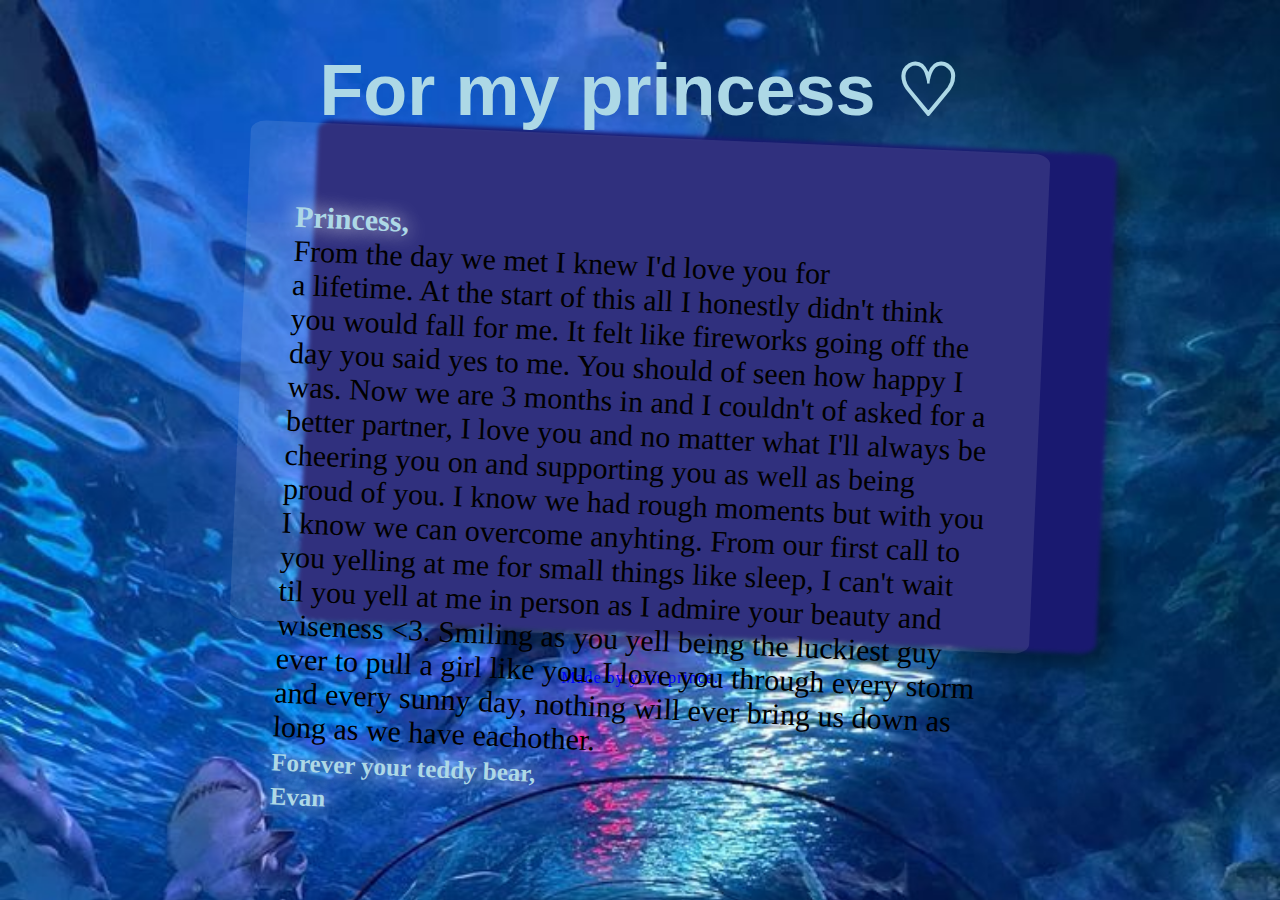
==== new.html @ 359366aa "Create new.html" ====
<!DOCTYPE html > 
<html lang="en"> 
<head> 
<meta charset="UTF-8" />
<meta name="viewport" content="width=device-width, initial-scale="1.0" /> 
<title> Evan </title>
<link rel="stylesheet" href="new.css" /> 
</head>
<body> 
<div class="wrap"> 
<h1> For my princess ♡ </h1>
<div class="postcard1"></div>
<div class="postcard"> 
<div class="letter"></div>
<p> 
<span> Princess, </span>
<br /> 
From the day we met I knew I'd love you for <br /> a lifetime. 
At the start of this all I honestly didn't think you would fall for me. It felt like fireworks going off the day you said yes to me. You should of seen how happy I was. Now we are 3 months in and I couldn't of asked for a better partner, I love you and no matter what I'll always be cheering you on and supporting you as well as being proud of you. I know we had rough moments but with you I know we can overcome anyhting. From our first call to you yelling at me for small things like sleep, I can't wait til you yell at me in person as I admire your beauty and wiseness <3. Smiling as you yell being the luckiest guy ever to pull a girl like you. I love you through every storm and every sunny day, nothing will ever bring us down as long as we have eachother.
<br /> 
<span class="ullu">
Forever your teddy bear, 
<br /> 
Evan </span>
</p> 
<div class=" class="address"> 


</div>
</div>
</div>

<footer> 
<p> Made by your prince. </p>
</footer>
</body>
</html>






</body>
---- new.css ----
@importt url("https://fonts.googleapis.com/css2?family=Great+Vibes&display=swap");
* { 
box-sizing: border-box;
} 

body { 
font-family: "Verela Round", "Quicksand", sans-serif; 
background: url(aquarium.jpg); 
background-size: cover; 
background-repeat: no-repeat;
background-color: black; 
} 

.postcard {
width: 800px; 
height: 500px;
background: rgba(255, 255, 255, 0.101);

margin: 0 auto;
border-radius: 2%;
display: flex; 
justify-content: space-between; 
padding: 3em;
box-shadow: 0.8em, 0.8em, 15px rgba(0, 0, 0, 0.3);
-ms-transform: rotate(2.5deg); /* IE 9 */ 
-webkit-transform: rotate(2.5deg); /* Chrome, Safari, Opera */ 
transform: rotate(2.5deg); 
-moz-transition: all 0.5s ease; 
-o-transition: all 0.5s ease; 
transition: all 0.5s ease; 
} 

.postcard1 {
width: 800px; 
height: 500px; 
background:  #191970; 
position: absolute; 
left: 24%;
-webkit-filter: blur(2px);
z-index: -1; 
margin: 0 auto; 
border-radius: 2%; 
display: flex; 
justify-context: space-between; 
padding: 3em; 
box-shadow: 0.8em 0.8em 15px rgba(0, 0, 0, 0.3); 
-ms-transform: rotate(2.5deg); /* IE 9 */ 
-webkit-transform: rotate(2.5deg); /* Chrome, Safari, Opera */ 
transform: rotate(2.5deg); 
-moz-transition: all 0.5s ease; 
-o-transition: all 0.5s ease; 
transition: all 0.5s ease; 
} 

h1 { 
text-align: center; 
font-size: 4.5em; 
color: #ADD8E6; 
margin-bottom: 5px; 
}

/*animaion*/ 
.postcard:hover, 
.postcard:active,
.postcard:focus {
-ms-transform: rotate(2.5deg); /* IE 9 */ 
-webkit-transform: rotate(2.5deg); /* Chrome, Safari, Opera */ 
-moz-transition: all 0.5s ease; 
-o-transition: all 0.5s ease; 
transition: all 0.5s ease; 
} 

.mail_stamp {
width: 100px; 
float: right; 
} 

.push { 
margin-bottom: 1em; 
margin-top: 0.5em;
} 

/*footer*/
footer {
margin: 2em auto; 
text-align: center; 
font-family: "Varela Round", "Quicksand", sans-sarif;
color: blue; 
} 

footer p { 
font-size: 1em; 
letter-spacing: 1px; 
} 

p span { 
font-size: 30px; 
font-weight: 600; 
text-shadow: 0 0 20px rgb(255, 255, 255);
color: #ADD8E6; 
} 

p { 
font-size: 30px; 
font-family: cursive; 
font-weight: 540;
}

.ullu {
font-size: 25px; 

text-shadow: 0 0 20px: rgb(255, 255, 255); 
)
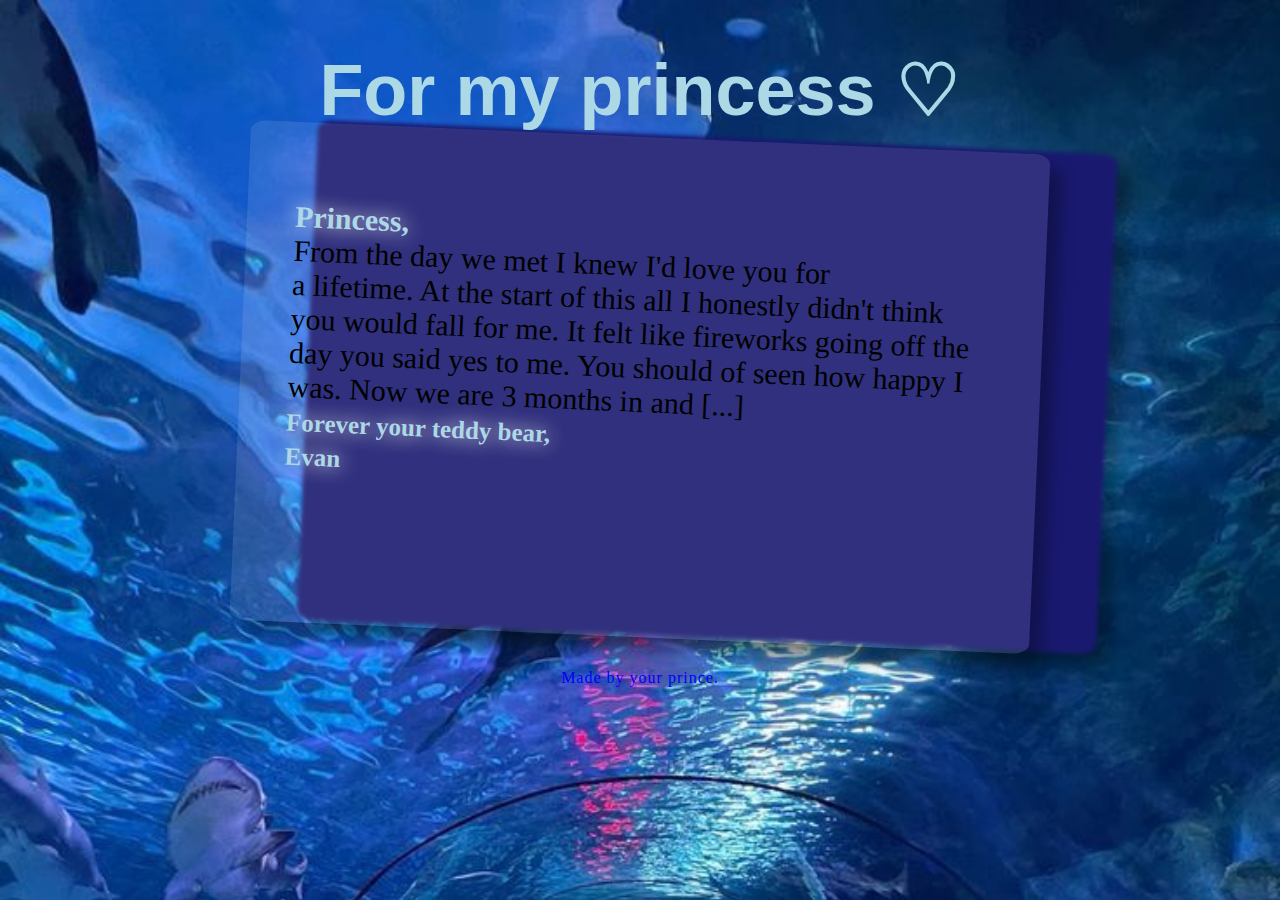
==== commit e44e2ae9: "Update new.html" ====
--- a/new.html
+++ b/new.html
@@ -1,44 +1,35 @@
-<!DOCTYPE html > 
-<html lang="en"> 
-<head> 
-<meta charset="UTF-8" />
-<meta name="viewport" content="width=device-width, initial-scale="1.0" /> 
-<title> Evan </title>
-<link rel="stylesheet" href="new.css" /> 
+<!DOCTYPE html>
+<html lang="en">
+<head>
+    <meta charset="UTF-8" />
+    <meta name="viewport" content="width=device-width, initial-scale=1.0" />
+    <title>Evan</title>
+    <link rel="stylesheet" href="new.css" />
 </head>
-<body> 
-<div class="wrap"> 
-<h1> For my princess ♡ </h1>
-<div class="postcard1"></div>
-<div class="postcard"> 
-<div class="letter"></div>
-<p> 
-<span> Princess, </span>
-<br /> 
-From the day we met I knew I'd love you for <br /> a lifetime. 
-At the start of this all I honestly didn't think you would fall for me. It felt like fireworks going off the day you said yes to me. You should of seen how happy I was. Now we are 3 months in and I couldn't of asked for a better partner, I love you and no matter what I'll always be cheering you on and supporting you as well as being proud of you. I know we had rough moments but with you I know we can overcome anyhting. From our first call to you yelling at me for small things like sleep, I can't wait til you yell at me in person as I admire your beauty and wiseness <3. Smiling as you yell being the luckiest guy ever to pull a girl like you. I love you through every storm and every sunny day, nothing will ever bring us down as long as we have eachother.
-<br /> 
-<span class="ullu">
-Forever your teddy bear, 
-<br /> 
-Evan </span>
-</p> 
-<div class=" class="address"> 
-
-
-</div>
-</div>
-</div>
-
-<footer> 
-<p> Made by your prince. </p>
+<body>
+    <div class="wrap">
+        <h1>For my princess ♡</h1>
+        <div class="postcard1"></div>
+        <div class="postcard">
+            <div class="letter"></div>
+            <p>
+                <span>Princess,</span>
+                <br />
+                From the day we met I knew I'd love you for <br /> a lifetime.
+                At the start of this all I honestly didn't think you would fall for me. It felt like fireworks going off the day you said yes to me. You should of seen how happy I was. Now we are 3 months in and [...]
+                <br />
+                <span class="ullu">
+                    Forever your teddy bear,
+                    <br />
+                    Evan
+                </span>
+            </p>
+            <div class="address">
+            </div>
+        </div>
+    </div>
+<footer>
+<p>Made by your prince.</p>
 </footer>
 </body>
 </html>
-
-
-
-
-
-
-</body>
--- a/new.css
+++ b/new.css
@@ -1,116 +1,115 @@
-@importt url("https://fonts.googleapis.com/css2?family=Great+Vibes&display=swap");
+@import url("https://fonts.googleapis.com/css2?family=Great+Vibes&display=swap");
+
 * { 
-box-sizing: border-box;
-} 
+    box-sizing: border-box;
+}
 
 body { 
-font-family: "Verela Round", "Quicksand", sans-serif; 
-background: url(aquarium.jpg); 
-background-size: cover; 
-background-repeat: no-repeat;
-background-color: black; 
-} 
+    font-family: "Varela Round", "Quicksand", sans-serif; 
+    background: url(aquarium.jpg); 
+    background-size: cover; 
+    background-repeat: no-repeat;
+    background-color: black; 
+}
 
 .postcard {
-width: 800px; 
-height: 500px;
-background: rgba(255, 255, 255, 0.101);
-
-margin: 0 auto;
-border-radius: 2%;
-display: flex; 
-justify-content: space-between; 
-padding: 3em;
-box-shadow: 0.8em, 0.8em, 15px rgba(0, 0, 0, 0.3);
--ms-transform: rotate(2.5deg); /* IE 9 */ 
--webkit-transform: rotate(2.5deg); /* Chrome, Safari, Opera */ 
-transform: rotate(2.5deg); 
--moz-transition: all 0.5s ease; 
--o-transition: all 0.5s ease; 
-transition: all 0.5s ease; 
-} 
+    width: 800px; 
+    height: 500px;
+    background: rgba(255, 255, 255, 0.101);
+    margin: 0 auto;
+    border-radius: 2%;
+    display: flex; 
+    justify-content: space-between; 
+    padding: 3em;
+    box-shadow: 0.8em 0.8em 15px rgba(0, 0, 0, 0.3);
+    -ms-transform: rotate(2.5deg); /* IE 9 */ 
+    -webkit-transform: rotate(2.5deg); /* Chrome, Safari, Opera */ 
+    transform: rotate(2.5deg); 
+    -moz-transition: all 0.5s ease; 
+    -o-transition: all 0.5s ease; 
+    transition: all 0.5s ease; 
+}
 
 .postcard1 {
-width: 800px; 
-height: 500px; 
-background:  #191970; 
-position: absolute; 
-left: 24%;
--webkit-filter: blur(2px);
-z-index: -1; 
-margin: 0 auto; 
-border-radius: 2%; 
-display: flex; 
-justify-context: space-between; 
-padding: 3em; 
-box-shadow: 0.8em 0.8em 15px rgba(0, 0, 0, 0.3); 
--ms-transform: rotate(2.5deg); /* IE 9 */ 
--webkit-transform: rotate(2.5deg); /* Chrome, Safari, Opera */ 
-transform: rotate(2.5deg); 
--moz-transition: all 0.5s ease; 
--o-transition: all 0.5s ease; 
-transition: all 0.5s ease; 
-} 
+    width: 800px; 
+    height: 500px; 
+    background: #191970; 
+    position: absolute; 
+    left: 24%;
+    -webkit-filter: blur(2px);
+    z-index: -1; 
+    margin: 0 auto; 
+    border-radius: 2%; 
+    display: flex; 
+    justify-content: space-between; 
+    padding: 3em; 
+    box-shadow: 0.8em 0.8em 15px rgba(0, 0, 0, 0.3); 
+    -ms-transform: rotate(2.5deg); /* IE 9 */ 
+    -webkit-transform: rotate(2.5deg); /* Chrome, Safari, Opera */ 
+    transform: rotate(2.5deg); 
+    -moz-transition: all 0.5s ease; 
+    -o-transition: all 0.5s ease; 
+    transition: all 0.5s ease; 
+}
 
 h1 { 
-text-align: center; 
-font-size: 4.5em; 
-color: #ADD8E6; 
-margin-bottom: 5px; 
+    text-align: center; 
+    font-size: 4.5em; 
+    color: #ADD8E6; 
+    margin-bottom: 5px; 
 }
 
-/*animaion*/ 
+/* Animation */
 .postcard:hover, 
 .postcard:active,
 .postcard:focus {
--ms-transform: rotate(2.5deg); /* IE 9 */ 
--webkit-transform: rotate(2.5deg); /* Chrome, Safari, Opera */ 
--moz-transition: all 0.5s ease; 
--o-transition: all 0.5s ease; 
-transition: all 0.5s ease; 
-} 
+    -ms-transform: rotate(2.5deg); /* IE 9 */ 
+    -webkit-transform: rotate(2.5deg); /* Chrome, Safari, Opera */ 
+    -moz-transition: all 0.5s ease; 
+    -o-transition: all 0.5s ease; 
+    transition: all 0.5s ease; 
+}
 
 .mail_stamp {
-width: 100px; 
-float: right; 
-} 
+    width: 100px; 
+    float: right; 
+}
 
 .push { 
-margin-bottom: 1em; 
-margin-top: 0.5em;
-} 
+    margin-bottom: 1em; 
+    margin-top: 0.5em;
+}
 
-/*footer*/
+/* Footer */
 footer {
-margin: 2em auto; 
-text-align: center; 
-font-family: "Varela Round", "Quicksand", sans-sarif;
-color: blue; 
-} 
+    margin: 2em auto; 
+    text-align: center; 
+    font-family: "Varela Round", "Quicksand", sans-serif;
+    color: blue; 
+}
 
 footer p { 
-font-size: 1em; 
-letter-spacing: 1px; 
-} 
+    font-size: 1em; 
+    letter-spacing: 1px; 
+}
 
 p span { 
-font-size: 30px; 
-font-weight: 600; 
-text-shadow: 0 0 20px rgb(255, 255, 255);
-color: #ADD8E6; 
-} 
+    font-size: 30px; 
+    font-weight: 600; 
+    text-shadow: 0 0 20px rgb(255, 255, 255);
+    color: #ADD8E6; 
+}
 
 p { 
-font-size: 30px; 
-font-family: cursive; 
-font-weight: 540;
+    font-size: 30px; 
+    font-family: cursive; 
+    font-weight: 540;
 }
 
 .ullu {
-font-size: 25px; 
-
-text-shadow: 0 0 20px: rgb(255, 255, 255); 
-) 
+    font-size: 25px; 
+    text-shadow: 0 0 20px rgb(255, 255, 255); 
+}
 
 
 
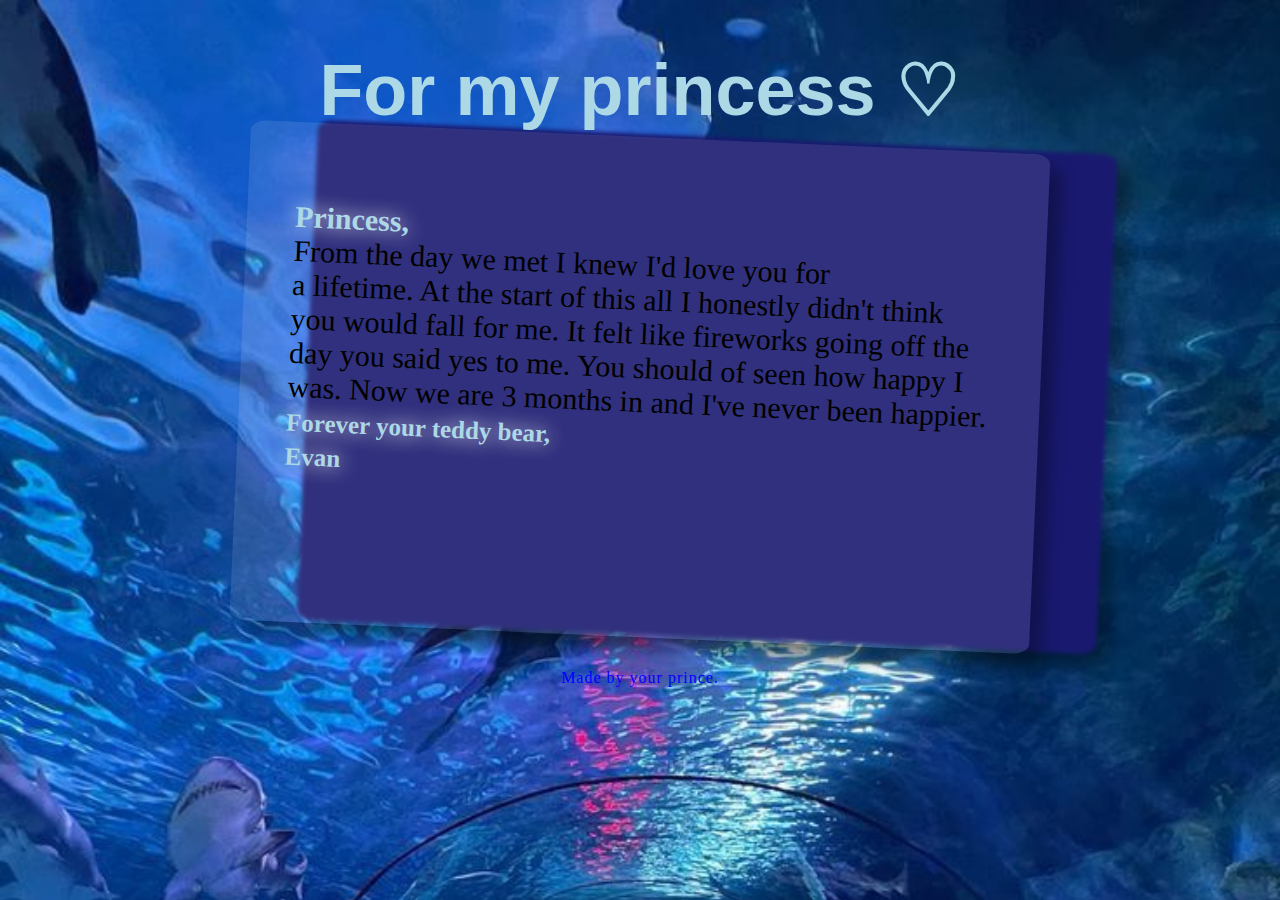
==== commit 6d70927e: "Update new.html" ====
--- a/new.html
+++ b/new.html
@@ -4,7 +4,119 @@
     <meta charset="UTF-8" />
     <meta name="viewport" content="width=device-width, initial-scale=1.0" />
     <title>Evan</title>
-    <link rel="stylesheet" href="new.css" />
+    <style>
+        @import url("https://fonts.googleapis.com/css2?family=Great+Vibes&display=swap");
+        * { 
+            box-sizing: border-box;
+        } 
+
+        body { 
+            font-family: "Varela Round", "Quicksand", sans-serif; 
+            background: url(aquarium.jpg); 
+            background-size: cover; 
+            background-repeat: no-repeat;
+            background-color: black; 
+        } 
+
+        .postcard {
+            width: 800px; 
+            height: 500px;
+            background: rgba(255, 255, 255, 0.101);
+            margin: 0 auto;
+            border-radius: 2%;
+            display: flex; 
+            justify-content: space-between; 
+            padding: 3em;
+            box-shadow: 0.8em 0.8em 15px rgba(0, 0, 0, 0.3);
+            -ms-transform: rotate(2.5deg); /* IE 9 */ 
+            -webkit-transform: rotate(2.5deg); /* Chrome, Safari, Opera */ 
+            transform: rotate(2.5deg); 
+            -moz-transition: all 0.5s ease; 
+            -o-transition: all 0.5s ease; 
+            transition: all 0.5s ease; 
+        } 
+
+        .postcard1 {
+            width: 800px; 
+            height: 500px; 
+            background: #191970; 
+            position: absolute; 
+            left: 24%;
+            -webkit-filter: blur(2px);
+            z-index: -1; 
+            margin: 0 auto; 
+            border-radius: 2%; 
+            display: flex; 
+            justify-content: space-between; 
+            padding: 3em; 
+            box-shadow: 0.8em 0.8em 15px rgba(0, 0, 0, 0.3); 
+            -ms-transform: rotate(2.5deg); /* IE 9 */ 
+            -webkit-transform: rotate(2.5deg); /* Chrome, Safari, Opera */ 
+            transform: rotate(2.5deg); 
+            -moz-transition: all 0.5s ease; 
+            -o-transition: all 0.5s ease; 
+            transition: all 0.5s ease; 
+        } 
+
+        h1 { 
+            text-align: center; 
+            font-size: 4.5em; 
+            color: #ADD8E6; 
+            margin-bottom: 5px; 
+        }
+
+        /* Animation */
+        .postcard:hover, 
+        .postcard:active,
+        .postcard:focus {
+            -ms-transform: rotate(2.5deg); /* IE 9 */ 
+            -webkit-transform: rotate(2.5deg); /* Chrome, Safari, Opera */ 
+            -moz-transition: all 0.5s ease; 
+            -o-transition: all 0.5s ease; 
+            transition: all 0.5s ease; 
+        } 
+
+        .mail_stamp {
+            width: 100px; 
+            float: right; 
+        } 
+
+        .push { 
+            margin-bottom: 1em; 
+            margin-top: 0.5em;
+        } 
+
+        /* Footer */
+        footer {
+            margin: 2em auto; 
+            text-align: center; 
+            font-family: "Varela Round", "Quicksand", sans-serif;
+            color: blue; 
+        } 
+
+        footer p { 
+            font-size: 1em; 
+            letter-spacing: 1px; 
+        } 
+
+        p span { 
+            font-size: 30px; 
+            font-weight: 600; 
+            text-shadow: 0 0 20px rgb(255, 255, 255);
+            color: #ADD8E6; 
+        } 
+
+        p { 
+            font-size: 30px; 
+            font-family: cursive; 
+            font-weight: 540;
+        }
+
+        .ullu {
+            font-size: 25px; 
+            text-shadow: 0 0 20px rgb(255, 255, 255); 
+        }
+    </style>
 </head>
 <body>
     <div class="wrap">
@@ -16,7 +128,7 @@
                 <span>Princess,</span>
                 <br />
                 From the day we met I knew I'd love you for <br /> a lifetime.
-                At the start of this all I honestly didn't think you would fall for me. It felt like fireworks going off the day you said yes to me. You should of seen how happy I was. Now we are 3 months in and [...]
+                At the start of this all I honestly didn't think you would fall for me. It felt like fireworks going off the day you said yes to me. You should of seen how happy I was. Now we are 3 months in and I've never been happier. 
                 <br />
                 <span class="ullu">
                     Forever your teddy bear,
@@ -28,8 +140,8 @@
             </div>
         </div>
     </div>
-<footer>
-<p>Made by your prince.</p>
-</footer>
+    <footer>
+        <p>Made by your prince.</p>
+    </footer>
 </body>
 </html>
